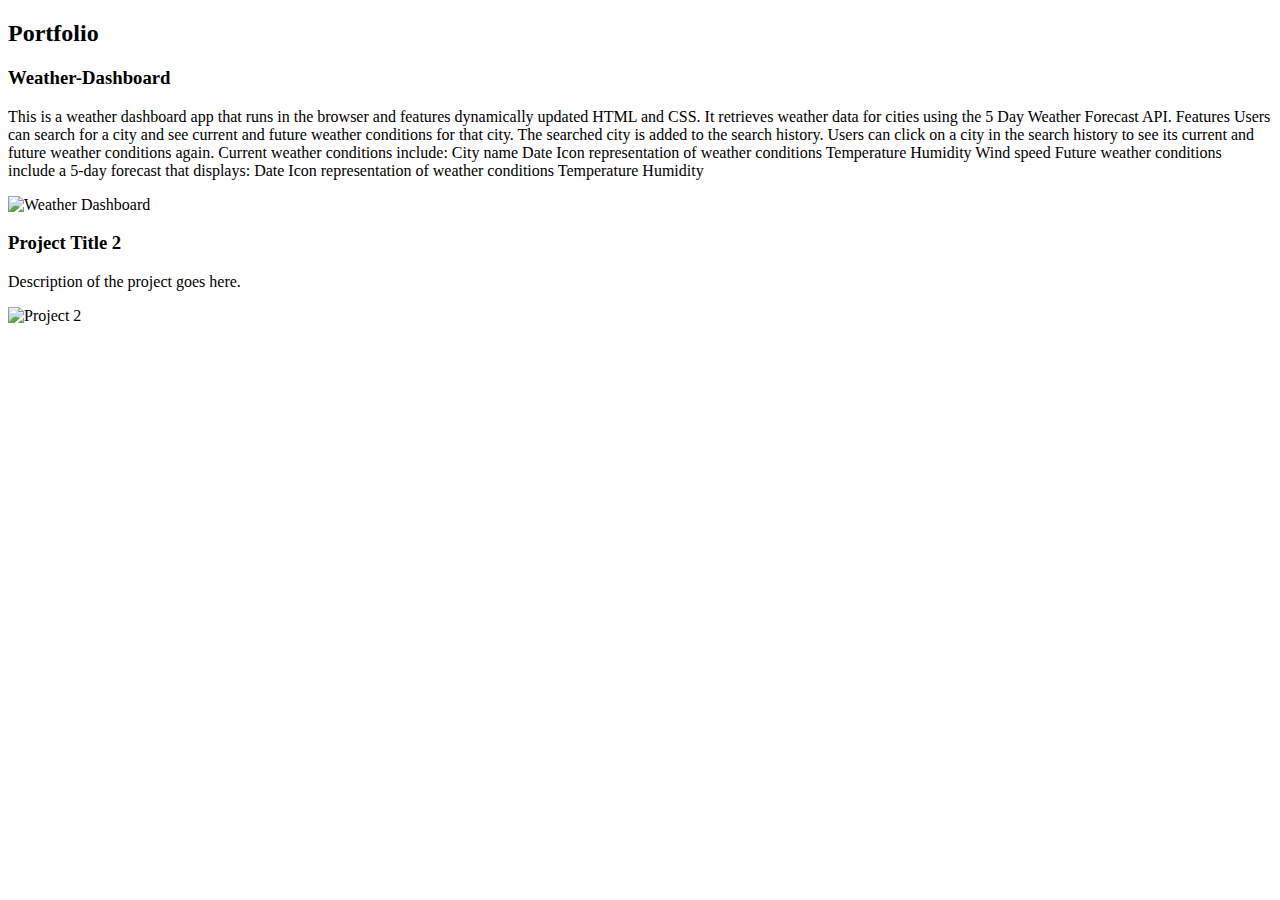
==== portfolio.html @ b7a0e712 "html file for portfolio section added" ====
<!DOCTYPE html>
<html lang="en">
<head>
    <meta charset="UTF-8">
    <meta name="viewport" content="width=device-width, initial-scale=1.0">
    <title> Felix's Portfolio</title>
</head>
<body>
    <link rel="stylesheet" href="portfolio.css">
        <section id="portfolio">
            <h2>Portfolio</h2>
            <!-- Replace the following with your projects -->
            <!--https://felix-annaman.github.io/Weather-Dashboard/-->
            <!--https://felix-annaman.github.io/RF-Project/-->
            <div class="project">
                <h3>Weather-Dashboard</h3>
                <p>This is a weather dashboard app that runs in the browser and features dynamically updated HTML and CSS. It retrieves weather data for cities using the 5 Day Weather Forecast API.

                    Features
                    Users can search for a city and see current and future weather conditions for that city.
                    The searched city is added to the search history.
                    Users can click on a city in the search history to see its current and future weather conditions again.
                    Current weather conditions include:
                    City name
                    Date
                    Icon representation of weather conditions
                    Temperature
                    Humidity
                    Wind speed
                    Future weather conditions include a 5-day forecast that displays:
                    Date
                    Icon representation of weather conditions
                    Temperature
                    Humidity
                </p>
                <img src="images/297144906-500d91ba-4f31-4fcd-b44e-727d38c69607.jpg" alt="Weather Dashboard">
            </div>
            <div class="project">
                <h3>Project Title 2</h3>
                <p>Description of the project goes here.</p>
                <img src="project2.jpg" alt="Project 2">
            </div>
            <!-- Add more projects as needed -->
        </section>
    
       
</body>
</html>
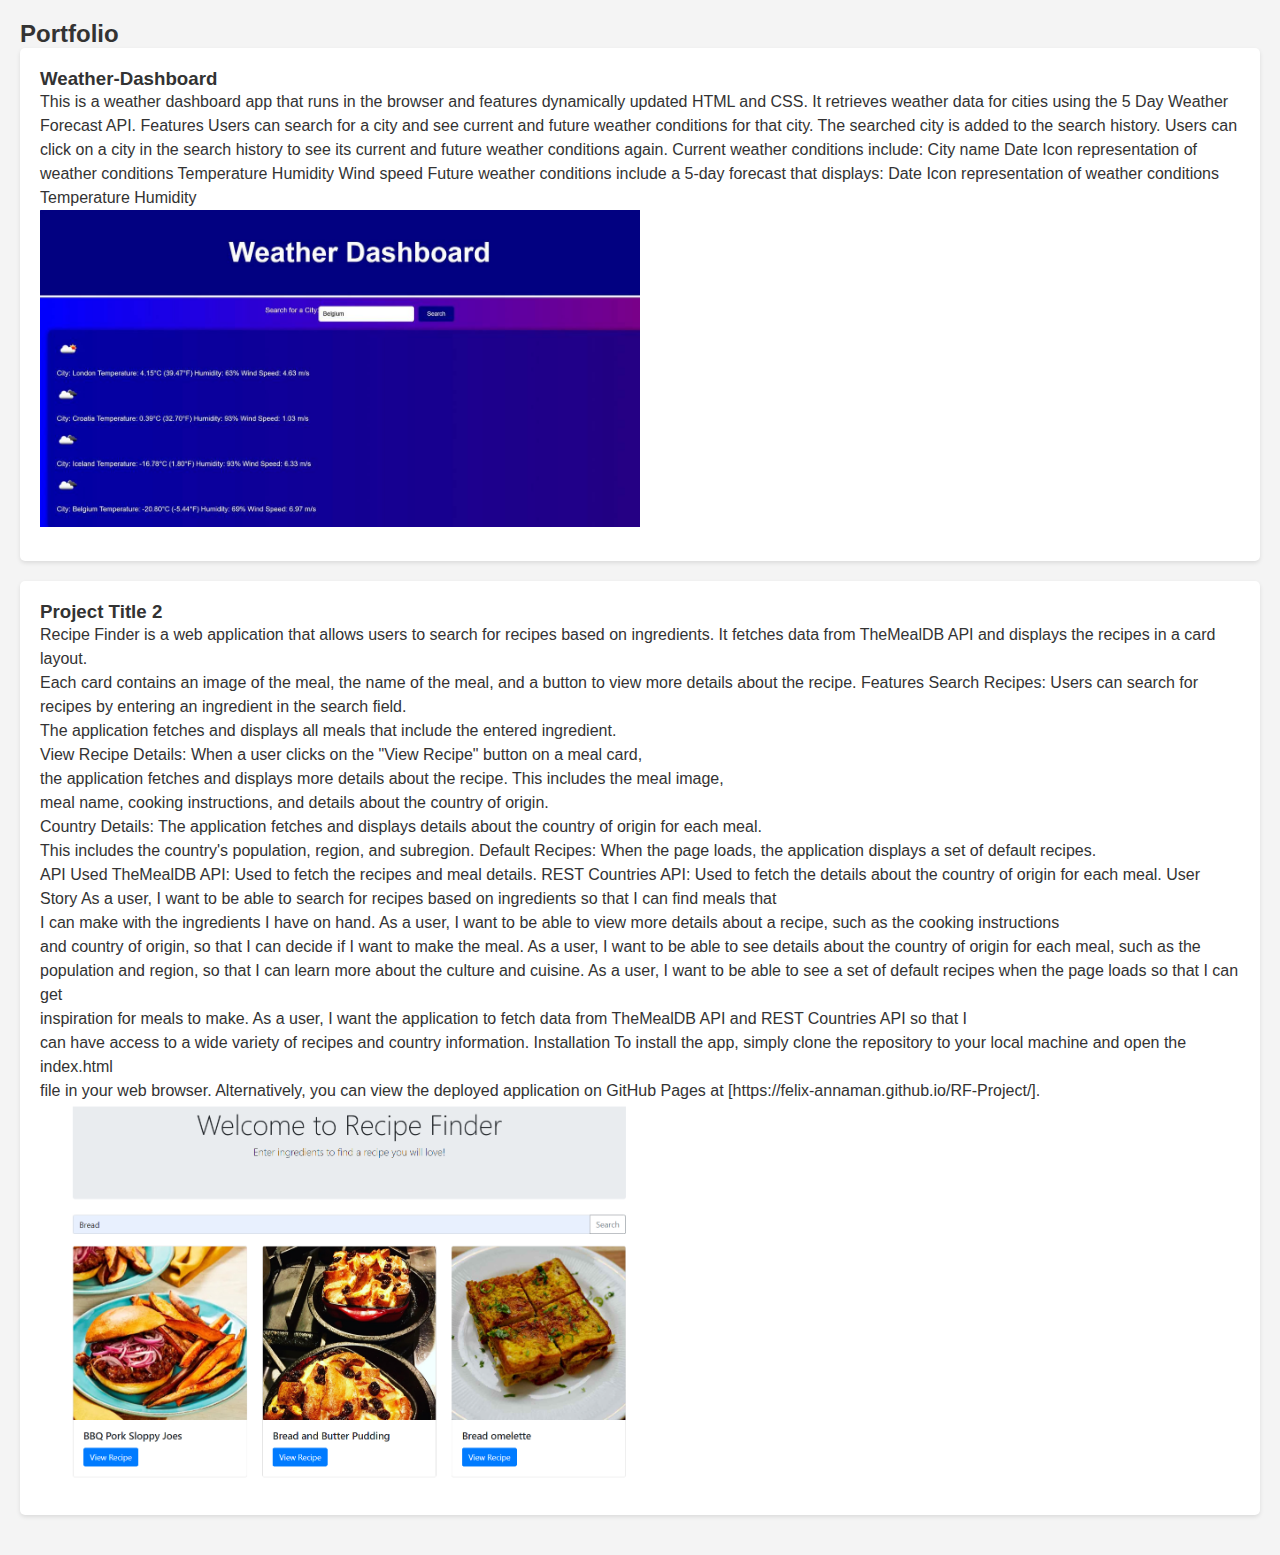
==== commit 02313bbb: "portfolio section updated with second project and a few other changes in portfolio sectiom" ====
--- a/portfolio.html
+++ b/portfolio.html
@@ -35,10 +35,30 @@
                 </p>
                 <img src="images/297144906-500d91ba-4f31-4fcd-b44e-727d38c69607.jpg" alt="Weather Dashboard">
             </div>
+
             <div class="project">
                 <h3>Project Title 2</h3>
-                <p>Description of the project goes here.</p>
-                <img src="project2.jpg" alt="Project 2">
+                <p>Recipe Finder is a web application that allows users to search for recipes based on ingredients. It fetches data from TheMealDB API and displays the recipes in a card layout.</br> Each card contains an image of the meal, the name of the meal, and a button to view more details about the recipe.
+
+                    Features
+                    Search Recipes: Users can search for recipes by entering an ingredient in the search field. </br>The application fetches and displays all meals that include the entered ingredient.</br>
+                    View Recipe Details: When a user clicks on the "View Recipe" button on a meal card, </br>the application fetches and displays more details about the recipe. This includes the meal image,</br> meal name, cooking instructions, and details about the country of origin.</br>
+                    Country Details: The application fetches and displays details about the country of origin for each meal. </br> This includes the country's population, region, and subregion.
+                    Default Recipes: When the page loads, the application displays a set of default recipes.</p>
+                <p>
+                    API Used
+TheMealDB API: Used to fetch the recipes and meal details.
+REST Countries API: Used to fetch the details about the country of origin for each meal.
+User Story
+As a user, I want to be able to search for recipes based on ingredients so that I can find meals that </br> I can make with the ingredients I have on hand.
+As a user, I want to be able to view more details about a recipe, such as the cooking instructions </br> and country of origin, so that I can decide if I want to make the meal.
+As a user, I want to be able to see details about the country of origin for each meal, such as the </br> population and region, so that I can learn more about the culture and cuisine.
+As a user, I want to be able to see a set of default recipes when the page loads so that I can get </br> inspiration for meals to make.
+As a user, I want the application to fetch data from TheMealDB API and REST Countries API so that I </br> can have access to a wide variety of recipes and country information.
+Installation
+To install the app, simply clone the repository to your local machine and open the index.html </br> file in your web browser. Alternatively, you can view the deployed application on GitHub Pages at [https://felix-annaman.github.io/RF-Project/].
+                </p>
+                <img src="images/recipe finder image.png" alt="recipe finder">
             </div>
             <!-- Add more projects as needed -->
         </section>
--- a/portfolio.css
+++ b/portfolio.css
@@ -0,0 +1,66 @@
+/* Reset default margin and padding */
+* {
+    margin: 0;
+    padding: 0;
+    box-sizing: border-box;
+}
+
+/* Body styles */
+body {
+    font-family: Arial, sans-serif;
+    background-color: #f4f4f4;
+    color: #333;
+    padding: 20px;
+}
+
+/* Container styles */
+.container {
+    max-width: 800px;
+    margin: 0 auto;
+}
+
+/* Heading styles */
+h1 {
+    text-align: center;
+    margin-bottom: 20px;
+}
+
+/* Project styles */
+.project {
+    background-color: #fff;
+    border-radius: 5px;
+    box-shadow: 0 2px 4px rgba(0, 0, 0, 0.1);
+    padding: 20px;
+    margin-bottom: 20px;
+}
+
+.project h2 {
+    font-size: 1.5rem;
+    margin-bottom: 10px;
+}
+
+.project p {
+    font-size: 1rem;
+    line-height: 1.5;
+}
+
+.project img {
+    max-width: 100%;
+    height: auto;
+    margin-bottom: 10px;
+}
+
+/* Link styles */
+a {
+    color: #007bff;
+    text-decoration: none;
+}
+
+a:hover {
+    text-decoration: underline;
+}
+
+img {
+    width: 50%; 
+    height: auto; 
+}
